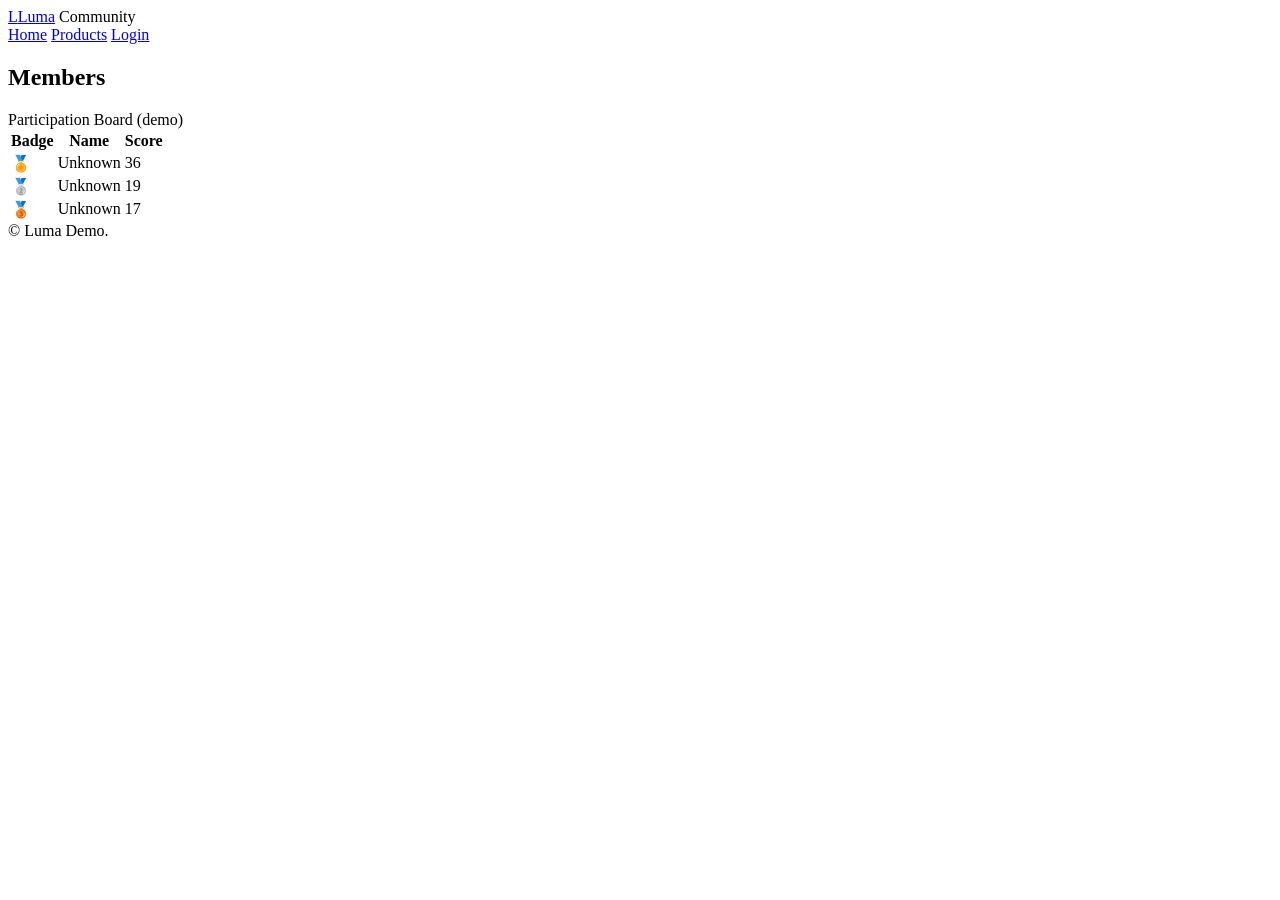
==== members.html @ d2cdc68d "Add members.html for participation board demo" ====
<!doctype html>
<html lang="en">
<head>
  <meta charset="utf-8" />
  <meta name="viewport" content="width=device-width, initial-scale=1" />
  <title>Members • Luma-style Demo</title>
  <link rel="stylesheet" href="./assets/styles.css" />
  <script defer src="./assets/app.js"></script>
</head>
<body>
  <header class="header">
    <div class="topbar">
      <div class="brand">
        <a href="./index.html" class="logo"><span class="logo-mark">L</span><span class="logo-text">Luma</span></a>
        <span class="tagline">Community</span>
      </div>
      <nav class="nav">
        <a href="./index.html">Home</a>
        <a href="./products.html">Products</a>
        <a href="./signin.html">Login</a>
      </nav>
    </div>
  </header>

  <main class="main">
    <section class="section">
      <div class="section-head">
        <h1 class="h2">Members</h1>
        <span class="muted">Participation Board (demo)</span>
      </div>

      <div class="card">
        <table class="table">
          <thead>
            <tr><th>Badge</th><th>Name</th><th class="right">Score</th></tr>
          </thead>
          <tbody id="members-body">
            <tr><td>🏅</td><td>Unknown</td><td class="right">36</td></tr>
            <tr><td>🥈</td><td>Unknown</td><td class="right">19</td></tr>
            <tr><td>🥉</td><td>Unknown</td><td class="right">17</td></tr>
          </tbody>
        </table>
      </div>
    </section>
  </main>

  <footer class="footer compact">
    <div class="footer-bottom">
      <span>© <span data-year></span> Luma Demo.</span>
    </div>
  </footer>
</body>
</html>
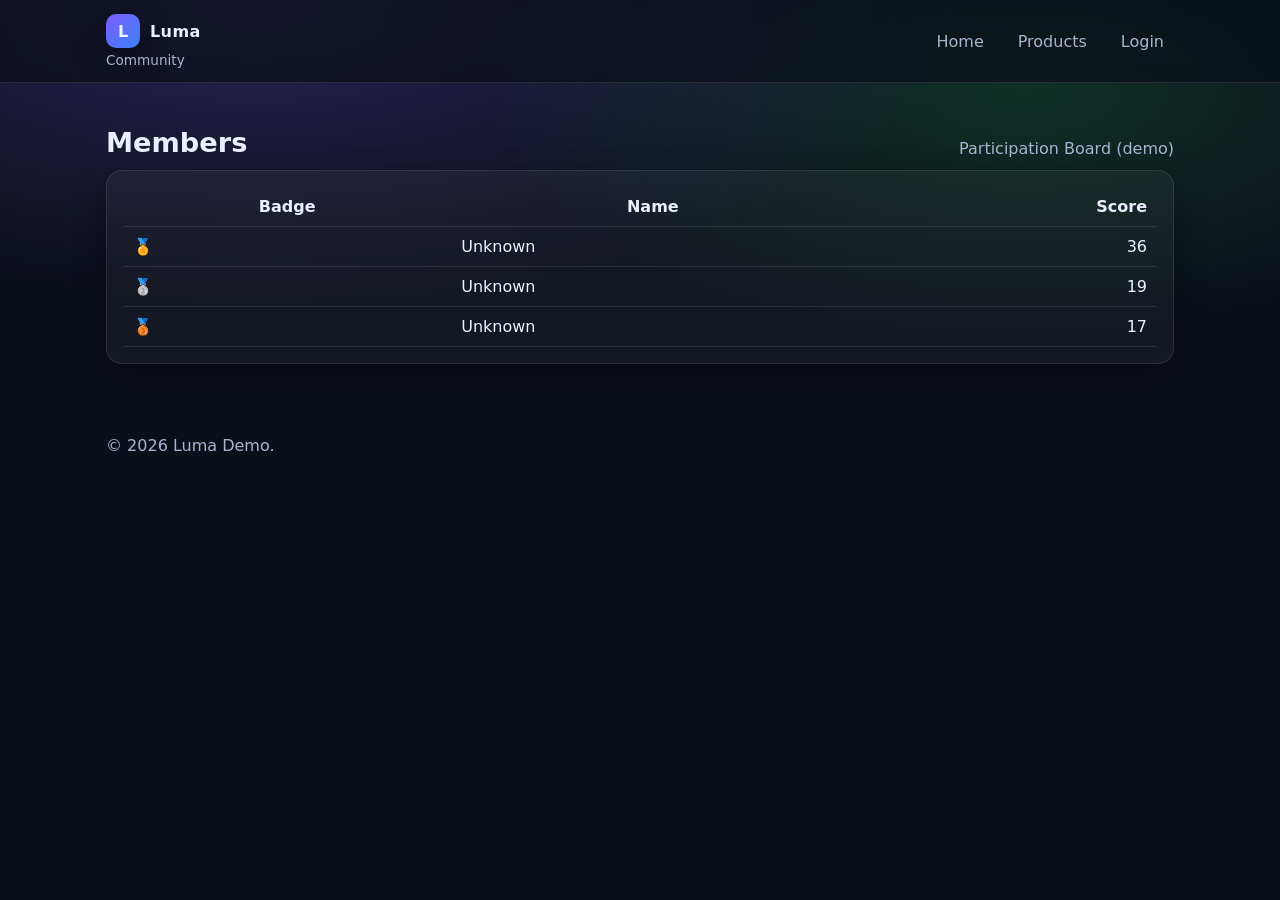
==== commit 54bfcdd6: "Add Adobe Launch script to members.html" ====
--- a/members.html
+++ b/members.html
@@ -4,6 +4,8 @@
   <meta charset="utf-8" />
   <meta name="viewport" content="width=device-width, initial-scale=1" />
   <title>Members • Luma-style Demo</title>
+  <!-- Adobe Launch (Development) -->
+<script src="https://assets.adobedtm.com/b571b7f9ddbe/d3e531d2d643/launch-b4edbf5eb0ee-development.min.js" async></script>
   <link rel="stylesheet" href="./assets/styles.css" />
   <script defer src="./assets/app.js"></script>
 </head>
--- a/assets/styles.css
+++ b/assets/styles.css
@@ -0,0 +1,310 @@
+:root{
+  --bg:#0b0f19;
+  --panel:#0f1629;
+  --card:#121b33;
+  --text:#eaf0ff;
+  --muted:#a9b4d0;
+  --brand:#7c5cff;
+  --brand2:#22c55e;
+  --danger:#ef4444;
+  --border:rgba(255,255,255,.10);
+  --shadow: 0 10px 30px rgba(0,0,0,.35);
+  --radius:16px;
+}
+
+*{box-sizing:border-box}
+html,body{height:100%}
+body{
+  margin:0;
+  font-family: ui-sans-serif, system-ui, -apple-system, Segoe UI, Roboto, Arial, "Apple Color Emoji","Segoe UI Emoji";
+  background: radial-gradient(1200px 500px at 20% 0%, rgba(124,92,255,.25), transparent 60%),
+              radial-gradient(900px 400px at 80% 10%, rgba(34,197,94,.18), transparent 60%),
+              var(--bg);
+  color:var(--text);
+}
+
+a{color:inherit; text-decoration:none}
+a.link{color:var(--muted); text-decoration:underline}
+a.link:hover{color:var(--text)}
+.muted{color:var(--muted)}
+.small{font-size:.9rem}
+.right{text-align:right}
+.h2{font-size:1.7rem;margin:0}
+
+.skip-link{
+  position:absolute; left:-999px; top:0;
+}
+.skip-link:focus{left:12px; top:12px; background:#fff; color:#000; padding:8px 10px; border-radius:10px}
+
+.header{
+  position:sticky; top:0; z-index:20;
+  background: rgba(11,15,25,.70);
+  backdrop-filter: blur(10px);
+  border-bottom:1px solid var(--border);
+}
+
+.topbar{
+  max-width:1100px; margin:0 auto;
+  padding:14px 16px;
+  display:flex; gap:16px; align-items:center; justify-content:space-between;
+}
+
+.brand{display:flex; flex-direction:column; gap:4px; min-width:220px}
+.logo{display:inline-flex; align-items:center; gap:10px; font-weight:700}
+.logo-mark{
+  width:34px; height:34px; display:grid; place-items:center;
+  border-radius:10px; background: linear-gradient(135deg, var(--brand), #3b82f6);
+  box-shadow: var(--shadow);
+}
+.logo-text{letter-spacing:.4px}
+.tagline{color:var(--muted); font-size:.85rem}
+
+.nav{display:flex; gap:14px; flex-wrap:wrap; justify-content:center}
+.nav a{
+  color:var(--muted);
+  padding:8px 10px; border-radius:12px;
+}
+.nav a:hover{color:var(--text); background:rgba(255,255,255,.06)}
+.pill{border:1px solid rgba(124,92,255,.4); color:var(--text)}
+
+.actions{display:flex; align-items:center; gap:12px}
+.cart-btn{
+  border:1px solid var(--border);
+  background:rgba(255,255,255,.06);
+  color:var(--text);
+  padding:8px 10px;
+  border-radius:12px;
+  cursor:pointer;
+}
+.cart-count{
+  margin-left:6px;
+  display:inline-grid; place-items:center;
+  min-width:22px; height:22px;
+  border-radius:999px;
+  background:rgba(124,92,255,.30);
+  border:1px solid rgba(124,92,255,.55);
+  font-size:.85rem;
+}
+
+.main{max-width:1100px; margin:0 auto; padding:18px 16px 40px}
+.section{margin-top:26px}
+.section-head{display:flex; align-items:end; justify-content:space-between; gap:12px}
+.section h2{margin:0 0 10px}
+
+.hero{
+  display:grid; grid-template-columns: 1.3fr .9fr;
+  gap:18px;
+  padding:22px;
+  border:1px solid var(--border);
+  border-radius: var(--radius);
+  background: linear-gradient(180deg, rgba(255,255,255,.06), rgba(255,255,255,.03));
+  box-shadow: var(--shadow);
+}
+.hero h1{margin:0; font-size:2.2rem}
+.hero p{color:var(--muted); line-height:1.4}
+.hero-cta{display:flex; gap:10px; margin-top:12px; flex-wrap:wrap}
+.hero-note{margin-top:14px; font-size:.95rem}
+.hero-art{position:relative; min-height:220px}
+.blob{
+  position:absolute; inset:0;
+  border-radius: 30px;
+  background: radial-gradient(circle at 30% 30%, rgba(124,92,255,.65), transparent 55%),
+              radial-gradient(circle at 70% 40%, rgba(34,197,94,.55), transparent 55%),
+              rgba(255,255,255,.05);
+  filter: blur(0px);
+}
+.card-sample{
+  position:absolute; right:14px; bottom:14px;
+  width:220px;
+  padding:14px;
+  border-radius: 16px;
+  background: rgba(15,22,41,.85);
+  border:1px solid var(--border);
+  box-shadow: var(--shadow);
+}
+.card-sample-title{font-weight:700}
+.card-sample-body{color:var(--muted); margin-top:6px}
+
+.grid{
+  display:grid;
+  grid-template-columns: repeat(3, 1fr);
+  gap:14px;
+}
+.product{
+  border:1px solid var(--border);
+  background: rgba(255,255,255,.04);
+  border-radius: 16px;
+  padding:14px;
+  box-shadow: 0 8px 18px rgba(0,0,0,.2);
+}
+.product-top{display:flex; justify-content:space-between; align-items:center}
+.product-img{
+  width:44px; height:44px; border-radius:14px;
+  display:grid; place-items:center;
+  background: rgba(124,92,255,.18);
+  border:1px solid rgba(124,92,255,.35);
+  font-weight:800;
+}
+.product-name{margin:10px 0 6px}
+.product-row{display:flex; align-items:center; justify-content:space-between; gap:10px; margin-top:10px}
+.product-actions{display:flex; gap:8px}
+
+.badge{
+  font-size:.75rem;
+  padding:4px 8px;
+  border-radius:999px;
+  border:1px solid var(--border);
+  color:var(--muted);
+}
+.badge.sale{
+  color:#07140a;
+  background: rgba(34,197,94,.85);
+  border-color: rgba(34,197,94,.9);
+}
+
+.btn{
+  border:1px solid var(--border);
+  background: rgba(255,255,255,.06);
+  color:var(--text);
+  padding:10px 12px;
+  border-radius: 14px;
+  cursor:pointer;
+}
+.btn:hover{background:rgba(255,255,255,.10)}
+.btn.primary{
+  background: linear-gradient(135deg, var(--brand), #3b82f6);
+  border-color: rgba(124,92,255,.55);
+}
+.btn.primary:hover{filter:brightness(1.05)}
+.btn.sm{padding:8px 10px; border-radius:12px; font-size:.9rem}
+.btn.full{width:100%}
+
+.filters{
+  margin-top:12px;
+  display:grid;
+  grid-template-columns: 1.3fr .8fr .8fr;
+  gap:12px;
+}
+input, select{
+  width:100%;
+  margin-top:6px;
+  padding:10px 12px;
+  border-radius: 12px;
+  border:1px solid var(--border);
+  background: rgba(0,0,0,.20);
+  color:var(--text);
+}
+
+.newsletter{
+  display:flex; align-items:center; justify-content:space-between; gap:14px;
+  padding:18px;
+  border:1px solid var(--border);
+  border-radius: var(--radius);
+  background: rgba(255,255,255,.04);
+}
+.form-inline{display:flex; gap:10px; align-items:center; flex-wrap:wrap}
+.form-msg{margin:8px 0 0; color:var(--brand2)}
+
+.footer{
+  max-width:1100px; margin:0 auto;
+  padding:26px 16px 40px;
+  color:var(--muted);
+}
+.footer.compact{padding-top:18px}
+.footer-cols{
+  display:grid; grid-template-columns: repeat(3, 1fr);
+  gap:16px;
+  padding:18px;
+  border:1px solid var(--border);
+  border-radius: var(--radius);
+  background: rgba(255,255,255,.03);
+}
+.footer h3{margin:0 0 8px; color:var(--text)}
+.footer a{display:block; padding:6px 0; color:var(--muted)}
+.footer a:hover{color:var(--text)}
+.footer-bottom{
+  display:flex; justify-content:space-between; gap:12px; flex-wrap:wrap;
+  margin-top:14px;
+}
+
+.drawer{
+  position:fixed; inset:0; display:none;
+}
+.drawer.open{display:block}
+.drawer-panel{
+  position:absolute; right:0; top:0; height:100%;
+  width:min(420px, 92vw);
+  background: rgba(15,22,41,.98);
+  border-left:1px solid var(--border);
+  box-shadow: var(--shadow);
+  display:flex; flex-direction:column;
+}
+.drawer-backdrop{
+  position:absolute; inset:0; background: rgba(0,0,0,.45);
+}
+.drawer-head, .drawer-foot{padding:14px; border-bottom:1px solid var(--border)}
+.drawer-foot{border-top:1px solid var(--border); border-bottom:none; margin-top:auto}
+.drawer-body{padding:14px; overflow:auto}
+.icon-btn{
+  border:1px solid var(--border);
+  background: rgba(255,255,255,.06);
+  color:var(--text);
+  border-radius: 12px;
+  padding:8px 10px;
+  cursor:pointer;
+}
+.cart-item{
+  display:flex; justify-content:space-between; gap:12px;
+  padding:12px;
+  border:1px solid var(--border);
+  border-radius: 14px;
+  background: rgba(255,255,255,.03);
+  margin-bottom:10px;
+}
+.cart-name{font-weight:700}
+.cart-controls{display:flex; flex-direction:column; gap:8px; align-items:flex-end}
+.link.danger{color: var(--danger); text-decoration:underline; border:none; background:none; padding:0; cursor:pointer}
+
+.row{display:flex; align-items:center; justify-content:space-between}
+.gap{gap:10px}
+.sr-only{position:absolute; left:-9999px}
+
+.modal{position:fixed; inset:0; display:none}
+.modal.open{display:block}
+.modal-backdrop{position:absolute; inset:0; background: rgba(0,0,0,.55)}
+.modal-panel{
+  position:absolute; left:50%; top:50%;
+  transform: translate(-50%,-50%);
+  width:min(560px, 92vw);
+  background: rgba(15,22,41,.98);
+  border:1px solid var(--border);
+  border-radius: var(--radius);
+  box-shadow: var(--shadow);
+  padding:18px;
+}
+.modal-close{position:absolute; right:14px; top:14px}
+
+.auth{
+  max-width:520px; margin:30px auto 0;
+}
+.card{
+  margin-top:12px;
+  padding:16px;
+  border-radius: var(--radius);
+  border:1px solid var(--border);
+  background: rgba(255,255,255,.04);
+  box-shadow: var(--shadow);
+}
+.two-col{display:grid; grid-template-columns:1fr 1fr; gap:12px}
+.table{width:100%; border-collapse:collapse}
+.table th,.table td{padding:10px; border-bottom:1px solid var(--border)}
+@media (max-width: 920px){
+  .hero{grid-template-columns: 1fr}
+  .grid{grid-template-columns: repeat(2,1fr)}
+  .filters{grid-template-columns: 1fr}
+  .footer-cols{grid-template-columns:1fr}
+}
+@media (max-width: 520px){
+  .grid{grid-template-columns: 1fr}
+  .brand{min-width:auto}
+}
